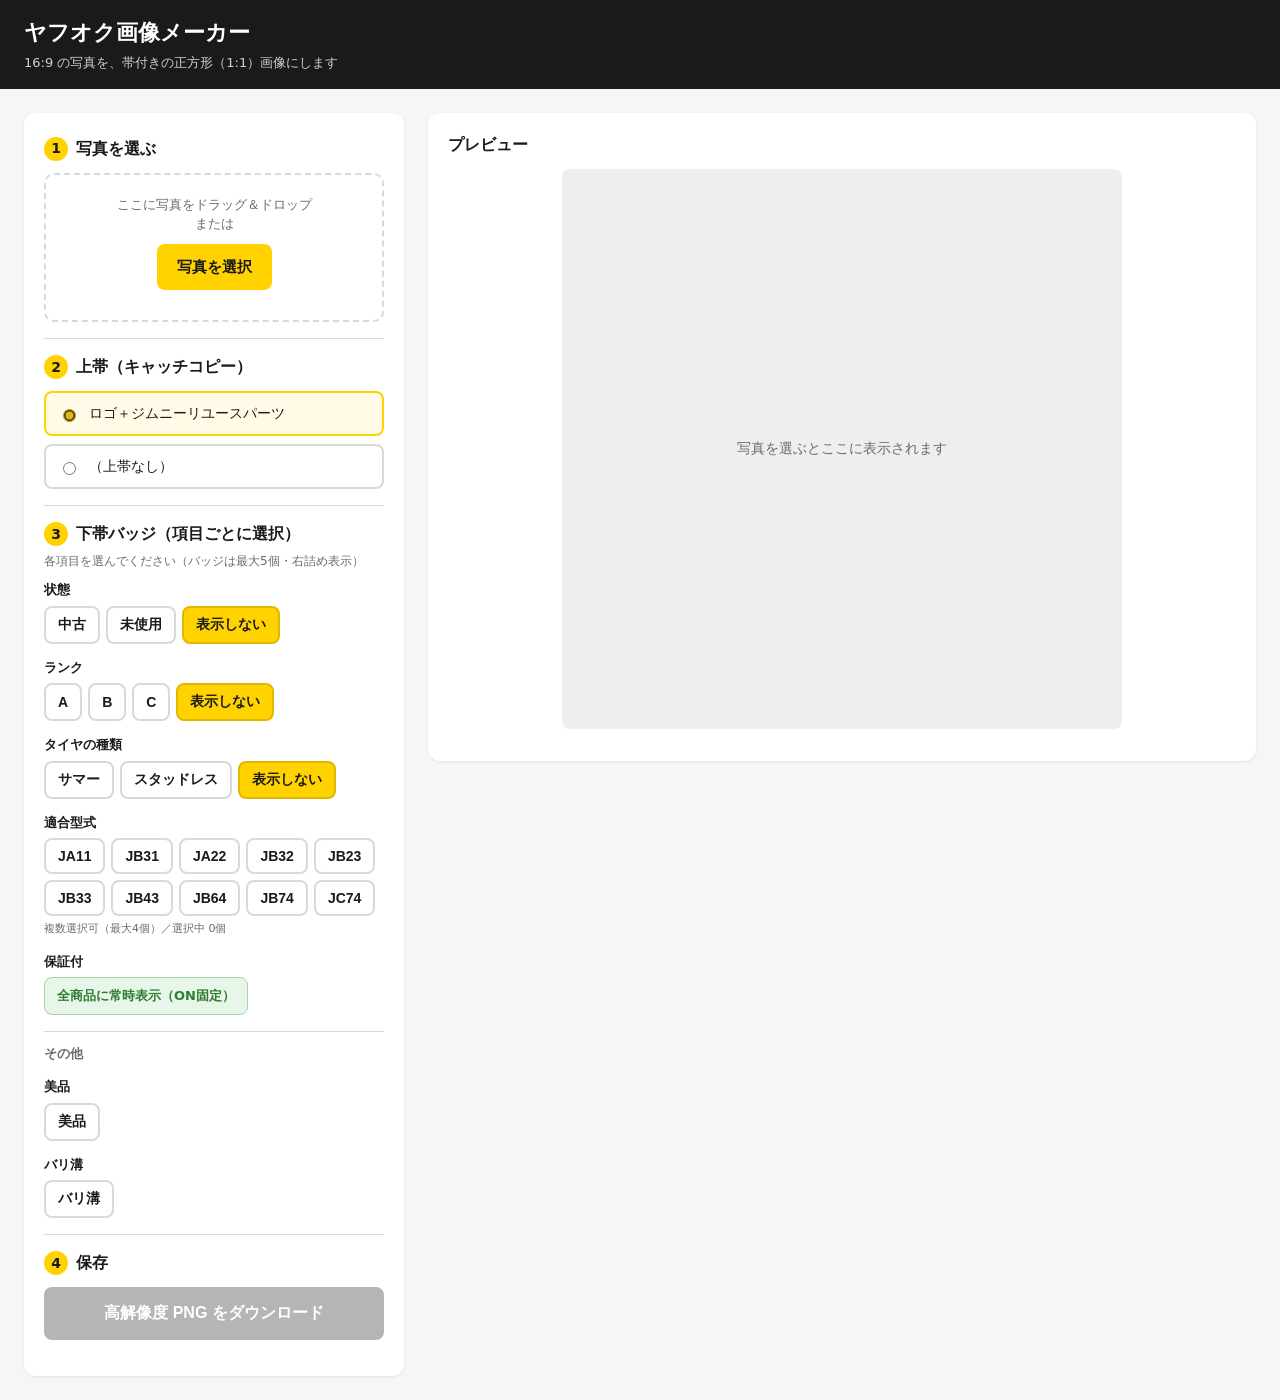
==== index.html @ 4add54d8 "バックアップ: バッジ光沢カラー化・センター寄せまでの状態 - 下帯バッジをカテゴリ別ビビッドカラー＋光沢グラデ仕上げに - 少数バッジ時はセンター寄せ配置 - スタッフ配布用 使い方.txt を追加" ====
<!DOCTYPE html>
<html lang="ja">
<head>
  <meta charset="UTF-8">
  <meta name="viewport" content="width=device-width, initial-scale=1.0">
  <title>ヤフオク画像メーカー</title>
  <link rel="stylesheet" href="css/style.css">
</head>
<body>
  <header class="app-header">
    <h1>ヤフオク画像メーカー</h1>
    <p class="sub">16:9 の写真を、帯付きの正方形（1:1）画像にします</p>
  </header>

  <main class="layout">
    <!-- 左: 操作パネル -->
    <section class="panel">
      <!-- 1. 画像アップロード -->
      <div class="step">
        <h2><span class="num">1</span> 写真を選ぶ</h2>
        <div id="dropZone" class="drop-zone">
          <p>ここに写真をドラッグ＆ドロップ<br>または</p>
          <label class="btn btn-primary">
            写真を選択
            <input type="file" id="fileInput" accept="image/*" hidden>
          </label>
          <p id="fileName" class="file-name"></p>
        </div>
      </div>

      <!-- 2. 上帯 -->
      <div class="step">
        <h2><span class="num">2</span> 上帯（キャッチコピー）</h2>
        <div id="topPresetList" class="choice-list"></div>
      </div>

      <!-- 3. 下帯バッジ -->
      <div class="step">
        <h2><span class="num">3</span> 下帯バッジ（項目ごとに選択）</h2>
        <p class="step-note">各項目を選んでください（バッジは最大5個・右詰め表示）</p>
        <div id="badgeList" class="badge-cats"></div>
      </div>

      <!-- 4. ダウンロード -->
      <div class="step">
        <h2><span class="num">4</span> 保存</h2>
        <button id="downloadBtn" class="btn btn-download" disabled>高解像度 PNG をダウンロード</button>
      </div>
    </section>

    <!-- 右: プレビュー -->
    <section class="preview-area">
      <h2>プレビュー</h2>
      <div class="preview-frame">
        <canvas id="previewCanvas"></canvas>
        <p id="placeholder" class="placeholder">写真を選ぶとここに表示されます</p>
      </div>
      <p id="sizeInfo" class="size-info"></p>
    </section>
  </main>

  <script src="js/presets.js"></script>
  <script src="js/renderer.js"></script>
  <script src="js/main.js"></script>
</body>
</html>
---- css/style.css ----
:root {
  --accent: #ffd200;
  --accent-dark: #e0b800;
  --text: #1a1a1a;
  --muted: #6b6b6b;
  --border: #d9d9d9;
  --bg: #f5f6f8;
  --panel-bg: #ffffff;
}

* { box-sizing: border-box; }

body {
  margin: 0;
  font-family: "Hiragino Sans", "Yu Gothic", "Meiryo", system-ui, sans-serif;
  color: var(--text);
  background: var(--bg);
  line-height: 1.5;
}

.app-header {
  background: var(--text);
  color: #fff;
  padding: 16px 24px;
}
.app-header h1 { margin: 0; font-size: 22px; }
.app-header .sub { margin: 4px 0 0; font-size: 13px; color: #cfcfcf; }

.layout {
  display: grid;
  grid-template-columns: 380px 1fr;
  gap: 24px;
  padding: 24px;
  align-items: start;
}
@media (max-width: 860px) {
  .layout { grid-template-columns: 1fr; }
}

.panel {
  background: var(--panel-bg);
  border-radius: 12px;
  padding: 8px 20px 20px;
  box-shadow: 0 1px 3px rgba(0,0,0,.08);
}

.step { padding: 16px 0; border-bottom: 1px solid var(--border); }
.step:last-child { border-bottom: none; }
.step h2 { font-size: 16px; margin: 0 0 12px; display: flex; align-items: center; gap: 8px; }
.step .num {
  display: inline-flex; align-items: center; justify-content: center;
  width: 24px; height: 24px; border-radius: 50%;
  background: var(--accent); color: var(--text); font-size: 14px; font-weight: 700;
}

/* ボタン */
.btn {
  display: inline-block; cursor: pointer; border: none; border-radius: 8px;
  font-size: 15px; font-weight: 700; padding: 12px 20px; text-align: center;
}
.btn-primary { background: var(--accent); color: var(--text); }
.btn-primary:hover { background: var(--accent-dark); }
.btn-download {
  width: 100%; background: var(--text); color: #fff; padding: 16px; font-size: 16px;
}
.btn-download:disabled { background: #b5b5b5; cursor: not-allowed; }
.btn-download:not(:disabled):hover { background: #000; }

/* ドロップゾーン */
.drop-zone {
  border: 2px dashed var(--border); border-radius: 10px;
  padding: 20px; text-align: center; color: var(--muted); transition: .15s;
}
.drop-zone.dragover { border-color: var(--accent); background: #fffbe6; }
.drop-zone p { margin: 0 0 10px; font-size: 13px; }
.file-name { margin-top: 10px !important; font-size: 12px; color: var(--text); word-break: break-all; }

/* 上帯プリセット（単一選択） */
.choice-list { display: flex; flex-direction: column; gap: 8px; }
.choice {
  display: flex; align-items: center; gap: 10px; cursor: pointer;
  border: 2px solid var(--border); border-radius: 8px; padding: 10px 12px; font-size: 14px;
}
.choice.selected { border-color: var(--accent); background: #fffbe6; }
.choice input { accent-color: var(--accent-dark); }

/* 下帯バッジ（項目ごとに選択） */
.step-note { margin: -6px 0 10px; font-size: 12px; color: var(--muted); }
.badge-cats { display: flex; flex-direction: column; gap: 14px; }
.cat { }
.cat-label { font-size: 13px; font-weight: 700; margin-bottom: 6px; }
.opt-list { display: flex; flex-wrap: wrap; gap: 6px; }
.opt-btn {
  cursor: pointer; border: 2px solid var(--border); background: #fff; color: var(--text);
  border-radius: 8px; padding: 8px 12px; font-size: 14px; font-weight: 600;
}
.opt-btn:hover { border-color: var(--accent-dark); }
.opt-btn.active { border-color: var(--accent-dark); background: var(--accent); color: var(--text); }
.cat-note { font-size: 11px; color: var(--muted); margin-top: 5px; }
.forced-tag {
  display: inline-block; font-size: 13px; font-weight: 700; color: #2e7d32;
  background: #e8f5e9; border: 1px solid #a5d6a7; border-radius: 8px; padding: 8px 12px;
}
.cat-group-heading {
  font-size: 13px; font-weight: 700; color: var(--muted);
  border-top: 1px solid var(--border); padding-top: 12px; margin-top: 2px;
}

/* プレビュー */
.preview-area {
  background: var(--panel-bg); border-radius: 12px; padding: 20px;
  box-shadow: 0 1px 3px rgba(0,0,0,.08);
}
.preview-area h2 { font-size: 16px; margin: 0 0 12px; }
.preview-frame {
  position: relative; width: 100%; max-width: 560px; margin: 0 auto;
  aspect-ratio: 1 / 1; background: #eee; border-radius: 8px; overflow: hidden;
  display: flex; align-items: center; justify-content: center;
}
#previewCanvas { width: 100%; height: 100%; object-fit: contain; display: none; }
.placeholder { color: var(--muted); font-size: 14px; }
.size-info { text-align: center; color: var(--muted); font-size: 12px; margin-top: 10px; }
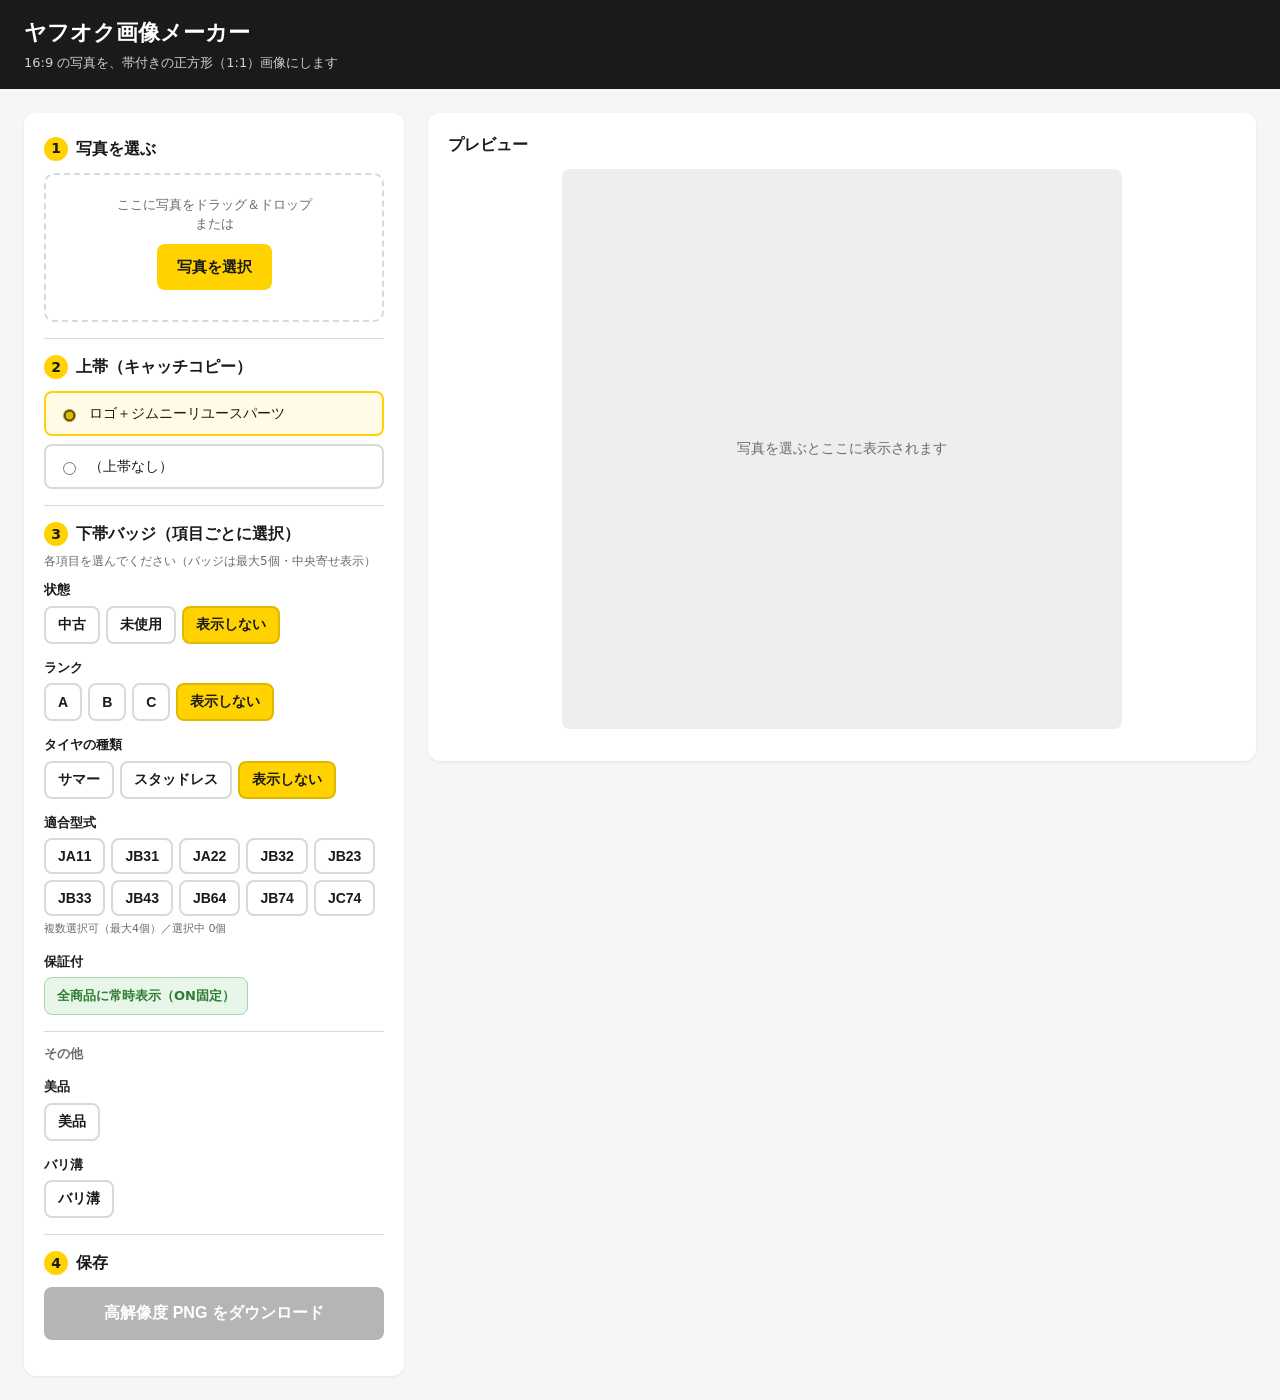
==== commit cd3bd77a: "fix: file:// で開いた際にロゴのcanvas taintで描画が止まる不具合を修正 - ロゴを base64 データURI(js/logo-data.js)で埋め込み、外部ファイル読込によ" ====
--- a/index.html
+++ b/index.html
@@ -37,7 +37,7 @@
       <!-- 3. 下帯バッジ -->
       <div class="step">
         <h2><span class="num">3</span> 下帯バッジ（項目ごとに選択）</h2>
-        <p class="step-note">各項目を選んでください（バッジは最大5個・右詰め表示）</p>
+        <p class="step-note">各項目を選んでください（バッジは最大5個・中央寄せ表示）</p>
         <div id="badgeList" class="badge-cats"></div>
       </div>
 
@@ -59,6 +59,7 @@
     </section>
   </main>
 
+  <script src="js/logo-data.js"></script>
   <script src="js/presets.js"></script>
   <script src="js/renderer.js"></script>
   <script src="js/main.js"></script>
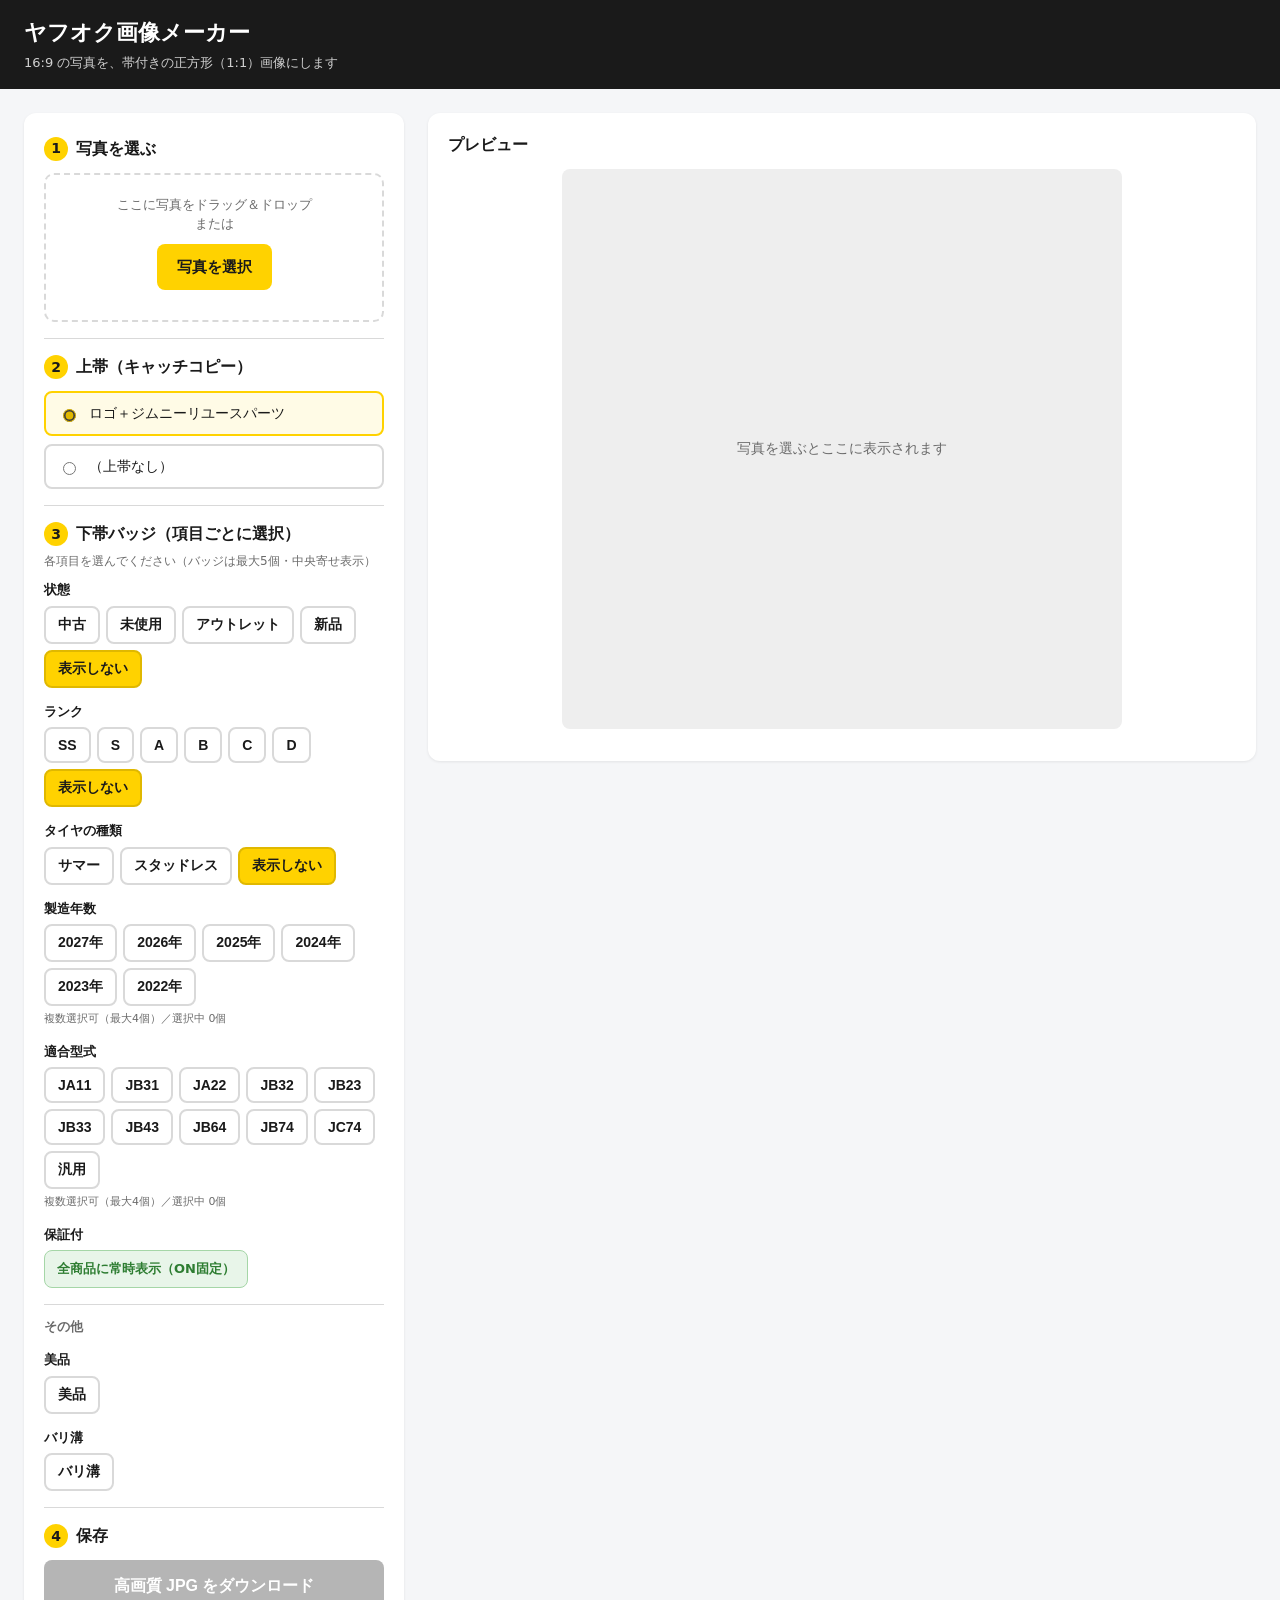
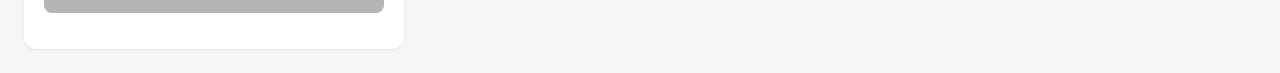
==== commit 62da3252: "feat: 出力形式をPNGからJPG(品質0.95)に変更（ヤフオクがgif/jpgのみ対応のため） ・main.js: toBlob を image/jpeg 0.95 に変更、拡張子 .jpg、" ====
--- a/index.html
+++ b/index.html
@@ -3,6 +3,8 @@
 <head>
   <meta charset="UTF-8">
   <meta name="viewport" content="width=device-width, initial-scale=1.0">
+  <!-- 検索エンジンに載せない（社内限定運用のため） -->
+  <meta name="robots" content="noindex, nofollow">
   <title>ヤフオク画像メーカー</title>
   <link rel="stylesheet" href="css/style.css">
 </head>
@@ -44,7 +46,7 @@
       <!-- 4. ダウンロード -->
       <div class="step">
         <h2><span class="num">4</span> 保存</h2>
-        <button id="downloadBtn" class="btn btn-download" disabled>高解像度 PNG をダウンロード</button>
+        <button id="downloadBtn" class="btn btn-download" disabled>高画質 JPG をダウンロード</button>
       </div>
     </section>
 
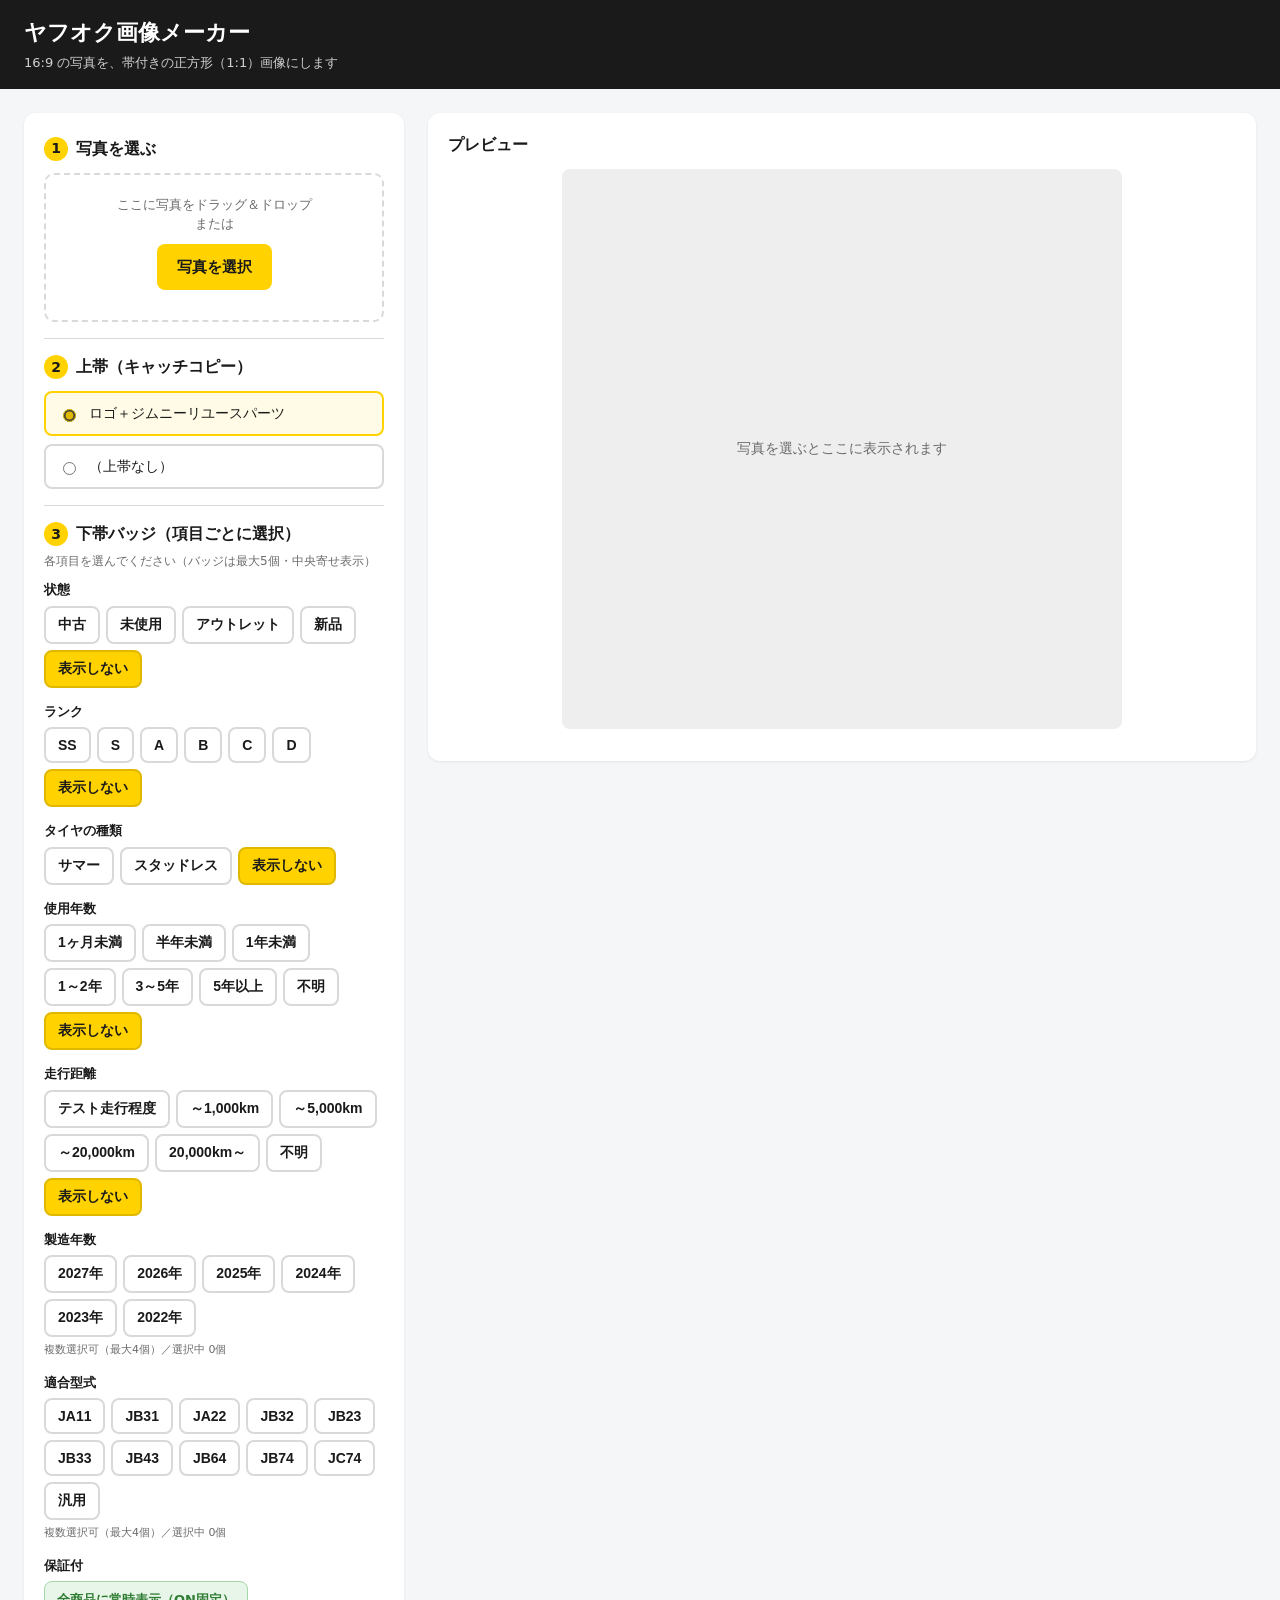
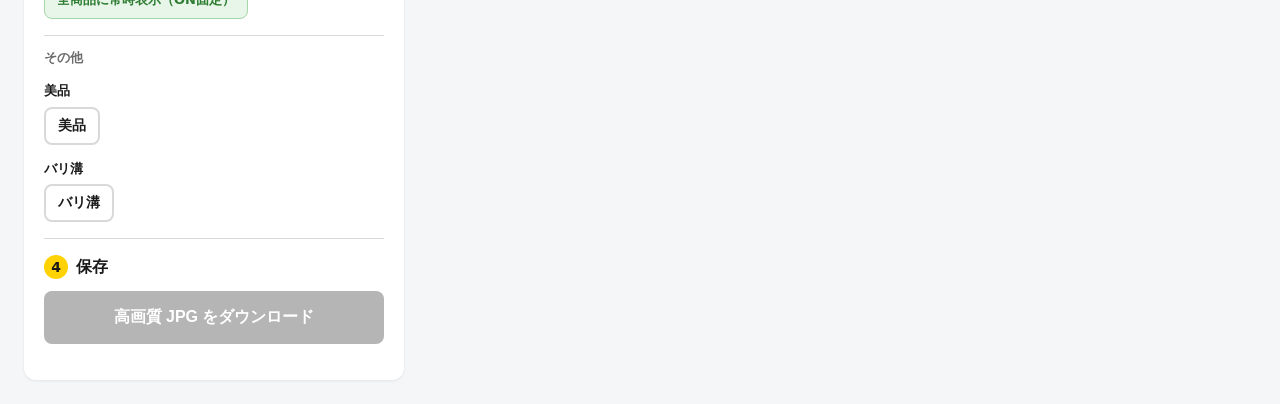
==== commit ee15efe7: "feat: 上帯をリファレンス完全一致の帯画像に置換＋任意サイズ写真対応 上帯（ブランド帯）: - フォント生成では参照デザインと一致できないため、帯画像(4000x456・base64)を   貼付" ====
--- a/index.html
+++ b/index.html
@@ -57,11 +57,22 @@
         <canvas id="previewCanvas"></canvas>
         <p id="placeholder" class="placeholder">写真を選ぶとここに表示されます</p>
       </div>
+      <div id="photoControls" class="photo-controls" style="display:none;">
+        <span class="pc-label">写真の大きさ・位置</span>
+        <div class="pc-row">
+          <button type="button" id="zoomOut" class="pc-btn" aria-label="縮小">－</button>
+          <input type="range" id="zoomRange" min="1" max="6" step="0.01" value="1">
+          <button type="button" id="zoomIn" class="pc-btn" aria-label="拡大">＋</button>
+          <button type="button" id="zoomReset" class="pc-btn pc-reset">リセット</button>
+        </div>
+        <p class="pc-hint">写真をドラッグで移動、スライダーで拡大縮小できます</p>
+      </div>
       <p id="sizeInfo" class="size-info"></p>
     </section>
   </main>
 
   <script src="js/logo-data.js"></script>
+  <script src="js/topband-data.js"></script>
   <script src="js/presets.js"></script>
   <script src="js/renderer.js"></script>
   <script src="js/main.js"></script>
--- a/css/style.css
+++ b/css/style.css
@@ -117,6 +117,23 @@
   aspect-ratio: 1 / 1; background: #eee; border-radius: 8px; overflow: hidden;
   display: flex; align-items: center; justify-content: center;
 }
-#previewCanvas { width: 100%; height: 100%; object-fit: contain; display: none; }
+#previewCanvas { width: 100%; height: 100%; object-fit: contain; display: none; cursor: grab; touch-action: none; }
+#previewCanvas.grabbing { cursor: grabbing; }
 .placeholder { color: var(--muted); font-size: 14px; }
 .size-info { text-align: center; color: var(--muted); font-size: 12px; margin-top: 10px; }
+
+/* 写真の大きさ・位置コントロール */
+.photo-controls {
+  max-width: 560px; margin: 12px auto 0; padding: 12px;
+  background: #f7f7f7; border-radius: 8px;
+}
+.photo-controls .pc-label { display: block; font-size: 13px; font-weight: 700; margin-bottom: 8px; }
+.pc-row { display: flex; align-items: center; gap: 8px; }
+.pc-row #zoomRange { flex: 1; }
+.pc-btn {
+  min-width: 40px; height: 36px; padding: 0 10px; font-size: 16px; font-weight: 700;
+  border: 1px solid var(--border, #ccc); border-radius: 8px; background: #fff; cursor: pointer;
+}
+.pc-btn:active { background: #eee; }
+.pc-btn.pc-reset { font-size: 13px; }
+.pc-hint { margin: 8px 0 0; font-size: 12px; color: var(--muted); }
